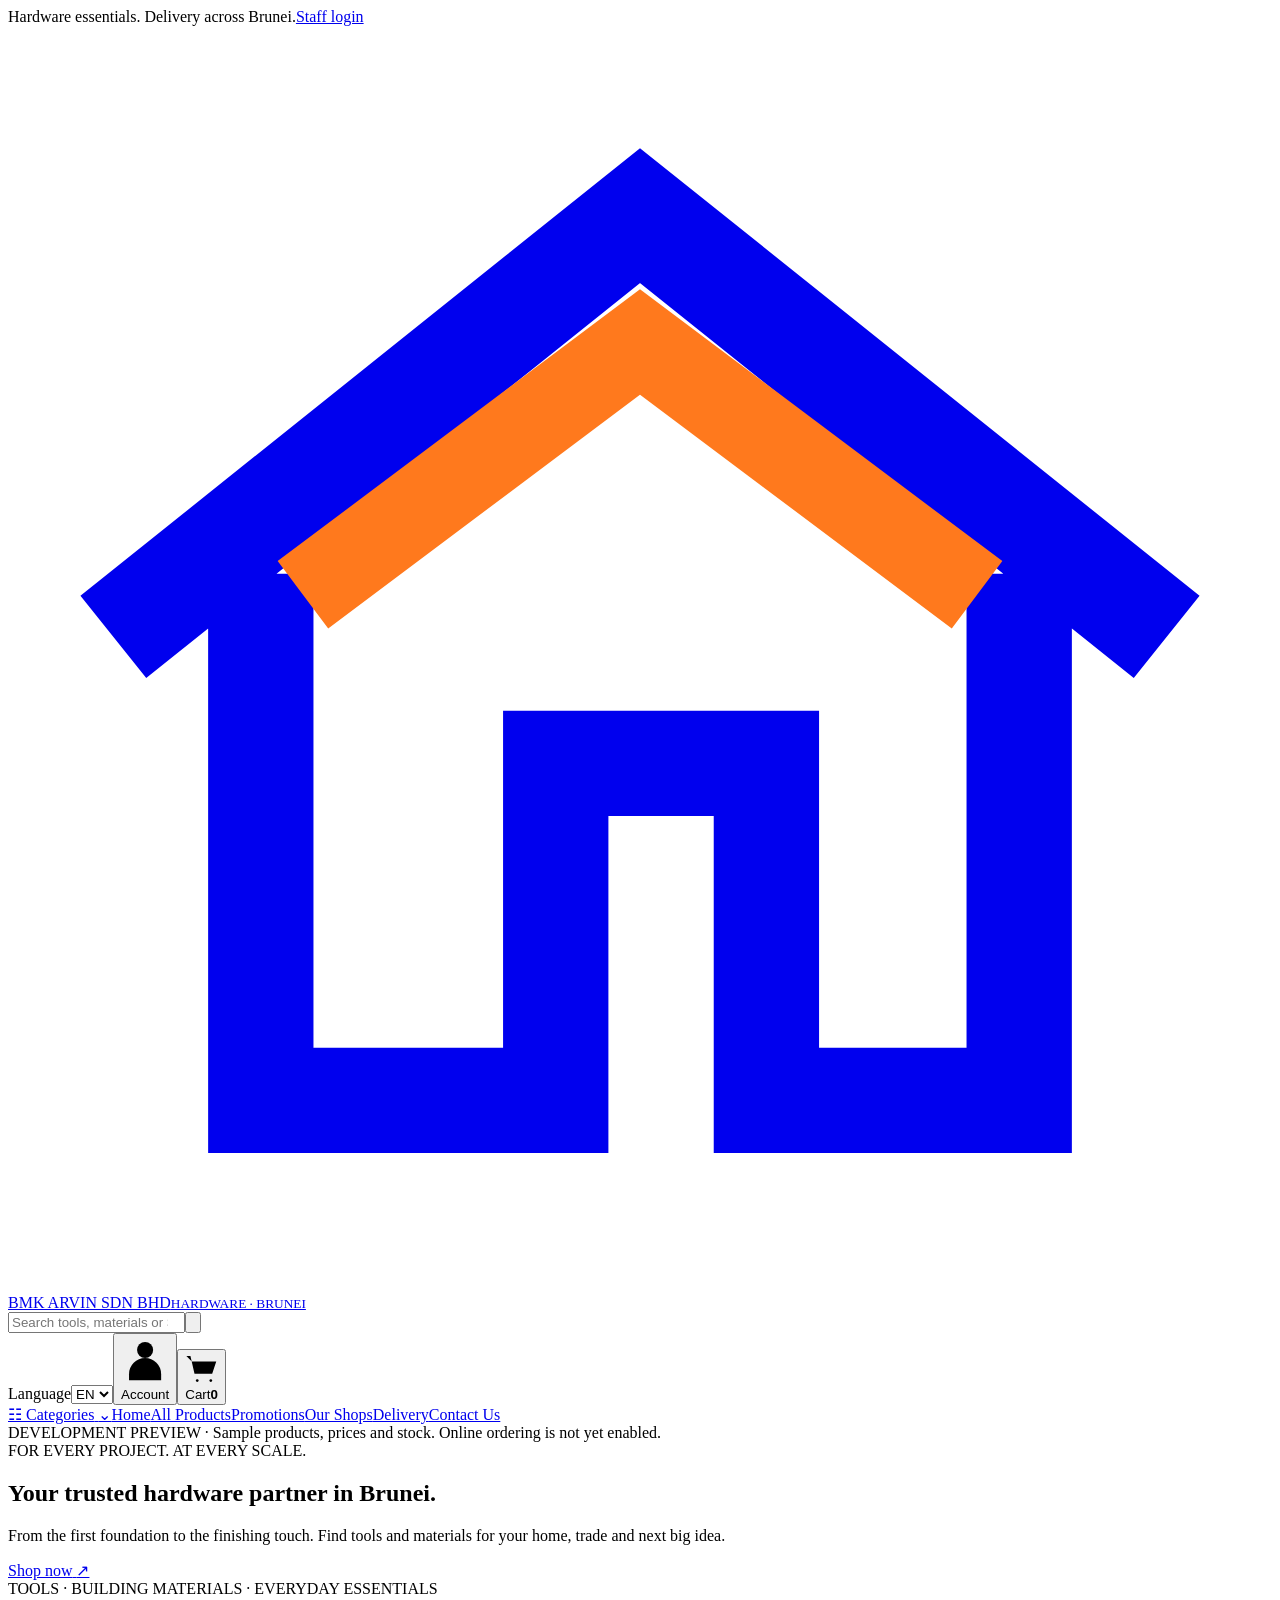
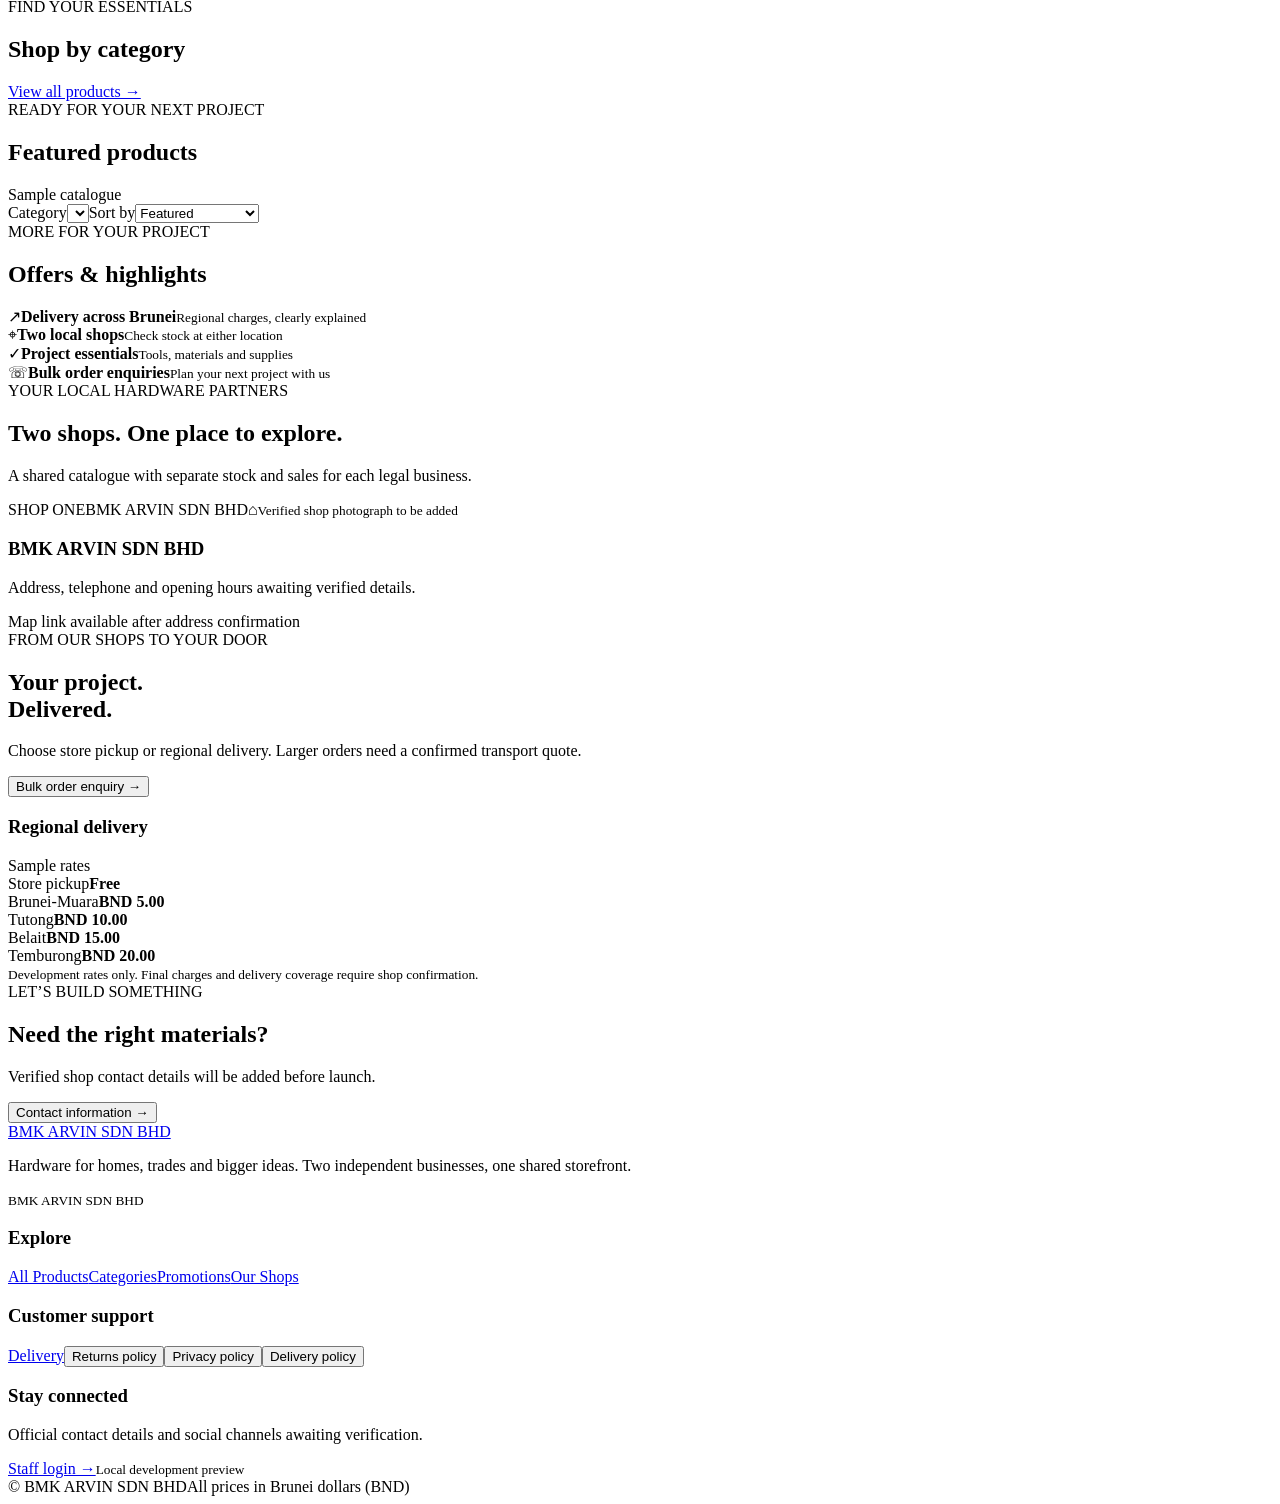
==== bmk-arvin/index.html @ 251e5030 "Add independent BMK Arvin and Sykt Sarbanan shop websites" ====
<!doctype html>
<html lang="en"><head><meta charset="utf-8"><meta name="viewport" content="width=device-width,initial-scale=1"><meta name="description" content="Explore hardware, tools and building materials from BMK ARVIN SDN BHD in Brunei."><title>BMK ARVIN SDN BHD | Hardware for every project</title><link rel="stylesheet" href="/assets/site.css"><script defer src="/assets/i18n.js"></script><script defer src="/assets/site.js"></script></head>
<body>
<div class="announcement"><div class="container"><span data-t="announcement">Hardware essentials. Delivery across Brunei.</span><a href="/staff" data-t="staffLogin">Staff login</a></div></div>
<header class="container header"><a class="brand" href="/" aria-label="BMK ARVIN SDN BHD"><svg viewBox="0 0 60 60" aria-hidden="true"><path d="M5 29 30 9 55 29M12 26v25h14V35h10v16h12V26" fill="none" stroke="currentColor" stroke-width="5"/><path d="m14 27 16-12 16 12" fill="none" stroke="#ff791d" stroke-width="4"/></svg><span>BMK ARVIN SDN BHD<small data-t="brandSub">HARDWARE · BRUNEI</small></span></a><form id="searchForm" class="search"><input id="search" type="search" data-ph="search" aria-label="Search products" placeholder="Search tools, materials or SKU…"><button aria-label="Search" data-aria="searchAction"><svg viewBox="0 0 24 24"><circle cx="10" cy="10" r="6"/><path d="m15 15 6 6"/></svg></button></form><div class="header-actions"><label class="language"><span class="sr-only" data-t="language">Language</span><select id="language" aria-label="Language" data-aria="language"><option value="en">EN</option><option value="ms">BM</option></select></label><button class="icon-button" id="accountButton" data-aria="account" aria-label="Account"><svg viewBox="0 0 24 24"><circle cx="12" cy="7" r="4"/><path d="M4 22v-3a8 8 0 0 1 16 0v3"/></svg><span data-t="account">Account</span></button><button class="icon-button" id="cartButton" data-aria="cart" aria-label="Cart"><svg viewBox="0 0 24 24"><path d="M1 3h3l3 13h13l3-9H5"/><circle cx="9" cy="21" r="1"/><circle cx="19" cy="21" r="1"/></svg><span data-t="cart">Cart</span><b id="cartCount" class="count">0</b></button></div></header>
<nav class="nav"><div class="container"><a class="nav-category" href="#categories"><span>☷</span> <span data-t="categories">Categories</span> <span>⌄</span></a><a href="#home" data-t="home">Home</a><a href="#catalog" data-t="allProducts">All Products</a><a href="#promotions" data-t="promotions">Promotions</a><a href="#shops" data-t="ourShops">Our Shops</a><a href="#delivery" data-t="delivery">Delivery</a><a href="#contact" data-t="contact">Contact Us</a></div></nav>
<div class="demo-strip"><span class="container" data-t="demoNotice">DEVELOPMENT PREVIEW · Sample products, prices and stock. Online ordering is not yet enabled.</span></div>
<main id="home">
<section class="hero-wrap container"><div class="hero"><div class="hero-content"><span class="eyebrow light" data-t="heroEyebrow">FOR EVERY PROJECT. AT EVERY SCALE.</span><h1 data-t="heroTitle">Your trusted hardware partner in Brunei.</h1><p data-t="heroCopy">From the first foundation to the finishing touch. Find tools and materials for your home, trade and next big idea.</p><a class="button orange" href="#catalog"><span data-t="shopNow">Shop now</span> <span>↗</span></a><div class="hero-foot"><span data-t="heroFoot">TOOLS · BUILDING MATERIALS · EVERYDAY ESSENTIALS</span></div></div></div></section>
<section id="categories" class="container section"><div class="section-head"><div><span class="eyebrow" data-t="findYourEssentials">FIND YOUR ESSENTIALS</span><h2 data-t="shopByCategory">Shop by category</h2></div><a href="#catalog" class="text-link" data-t="viewAll">View all products →</a></div><div id="categoryTiles" class="category-grid"></div></section>
<section id="catalog" class="container section"><div class="section-head"><div><span class="eyebrow" data-t="readyForYourNextProject">READY FOR YOUR NEXT PROJECT</span><h2 data-t="featuredProducts">Featured products</h2></div><span class="sample-label" data-t="sampleCatalogue">Sample catalogue</span></div><div class="filters"><label><select hidden id="company" aria-label="Select shop" data-aria="browseShop"></select></label><label><span data-t="category">Category</span><select id="category" aria-label="Product category" data-aria="category"></select></label><label><span data-t="sort">Sort by</span><select id="sort"><option value="featured" data-t="featured">Featured</option><option value="low" data-t="priceLow">Price: low to high</option><option value="high" data-t="priceHigh">Price: high to low</option></select></label><span id="results" aria-live="polite"></span></div><div id="products" class="product-grid"></div></section>
<section id="promotions" class="container section"><div class="section-head"><div><span class="eyebrow" data-t="moreForYourProject">MORE FOR YOUR PROJECT</span><h2 data-t="offersHighlights">Offers & highlights</h2></div></div><div id="promotionCards" class="promo-grid"></div></section>
<div class="container service-strip"><div><span class="service-icon">↗</span><span><b data-t="deliveryAcrossBrunei">Delivery across Brunei</b><small data-t="deliveryService">Regional charges, clearly explained</small></span></div><div><span class="service-icon">⌖</span><span><b data-t="twoLocalShops">Two local shops</b><small data-t="shopService">Check stock at either location</small></span></div><div><span class="service-icon">✓</span><span><b data-t="projectEssentials">Project essentials</b><small data-t="productService">Tools, materials and supplies</small></span></div><div><span class="service-icon">☏</span><span><b data-t="bulkOrders">Bulk order enquiries</b><small data-t="bulkService">Plan your next project with us</small></span></div></div>
<section id="shops" class="container section"><div class="section-head"><div><span class="eyebrow" data-t="yourLocalPartners">YOUR LOCAL HARDWARE PARTNERS</span><h2 data-t="twoShopsTitle">Two shops. One place to explore.</h2></div><p class="section-intro" data-t="shopsIntro">A shared catalogue with separate stock and sales for each legal business.</p></div><div class="shops-grid"><article class="shop-card"><div class="shop-visual blue"><span class="eyebrow" data-t="shopOne">SHOP ONE</span><span class="shop-wordmark">BMK ARVIN SDN BHD</span><span class="warehouse-lines" aria-hidden="true">⌂</span><small data-t="photoPending">Verified shop photograph to be added</small></div><div class="shop-info"><h3>BMK ARVIN SDN BHD</h3><p data-t="shopInfoPending">Address, telephone and opening hours awaiting verified details.</p><span class="pending" data-t="mapPending">Map link available after address confirmation</span></div></article></div></section>
<section id="delivery" class="container section delivery-section"><div><span class="eyebrow" data-t="fromOurShopsToYourDoor">FROM OUR SHOPS TO YOUR DOOR</span><h2 data-t="deliveryTitle">Your project.<br>Delivered.</h2><p data-t="deliveryCopy">Choose store pickup or regional delivery. Larger orders need a confirmed transport quote.</p><button class="button navy" id="bulkButton" data-t="bulkEnquiry">Bulk order enquiry →</button></div><div class="delivery-rates"><div class="rate-head"><h3 data-t="regionalDelivery">Regional delivery</h3><span class="sample-label" data-t="sampleRates">Sample rates</span></div><div><span data-t="pickup">Store pickup</span><b data-t="free">Free</b></div><div><span>Brunei-Muara</span><b>BND 5.00</b></div><div><span>Tutong</span><b>BND 10.00</b></div><div><span>Belait</span><b>BND 15.00</b></div><div><span>Temburong</span><b>BND 20.00</b></div><small data-t="deliveryDisclaimer">Development rates only. Final charges and delivery coverage require shop confirmation.</small></div></section>
<section id="contact" class="contact-band"><div class="container"><div><span class="eyebrow light" data-t="letsBuildSomething">LET’S BUILD SOMETHING</span><h2 data-t="needHelp">Need the right materials?</h2><p data-t="contactPending">Verified shop contact details will be added before launch.</p></div><button class="button orange" id="contactButton" data-t="contactDetails">Contact information →</button></div></section>
</main>
<footer><div class="container footer-grid"><div><a class="brand footer-brand" href="/">BMK ARVIN SDN BHD</a><p data-t="footerCopy">Hardware for homes, trades and bigger ideas. Two independent businesses, one shared storefront.</p><small>BMK ARVIN SDN BHD</small></div><div><h3 data-t="explore">Explore</h3><a href="#catalog" data-t="allProducts">All Products</a><a href="#categories" data-t="categories">Categories</a><a href="#promotions" data-t="promotions">Promotions</a><a href="#shops" data-t="ourShops">Our Shops</a></div><div><h3 data-t="customerSupport">Customer support</h3><a href="#delivery" data-t="delivery">Delivery</a><button class="footer-link" data-policy="returns" data-t="returnsPolicy">Returns policy</button><button class="footer-link" data-policy="privacy" data-t="privacyPolicy">Privacy policy</button><button class="footer-link" data-policy="delivery" data-t="deliveryPolicy">Delivery policy</button></div><div><h3 data-t="stayConnected">Stay connected</h3><p data-t="socialPending">Official contact details and social channels awaiting verification.</p><a href="/staff" data-t="staffLogin">Staff login →</a><small data-t="localPreview">Local development preview</small></div></div><div class="container footer-bottom"><span>© <span id="year"></span> BMK ARVIN SDN BHD</span><span data-t="currencyNote">All prices in Brunei dollars (BND)</span></div></footer>
<div id="toast" class="toast" role="status" hidden></div>
<dialog id="languageDialog" class="language-dialog"><span class="eyebrow">WELCOME / SELAMAT DATANG</span><h2>Choose your language<br><span>Pilih bahasa anda</span></h2><p data-t="languageCopy">Browse in the language you prefer. You can change it anytime.</p><div class="language-options"><button data-lang="en"><b>English</b><span>EN</span></button><button data-lang="ms"><b>Bahasa Melayu</b><span>BM</span></button></div><button id="confirmLanguage" class="button navy wide" data-t="continue">Continue</button></dialog>
<dialog id="detailDialog" class="detail-dialog"><button class="close" data-close="detailDialog" aria-label="Close" data-aria="close">×</button><div id="detailContent"></div></dialog>
<dialog id="cartDialog" class="cart-dialog"><div class="dialog-head"><h2 data-t="yourCart">Your cart</h2><button class="close" data-close="cartDialog" aria-label="Close" data-aria="close">×</button></div><div id="cartContent"></div></dialog>
<dialog id="infoDialog" class="info-dialog"><button class="close" data-close="infoDialog" aria-label="Close" data-aria="close">×</button><div id="infoContent"></div></dialog>
</body></html>
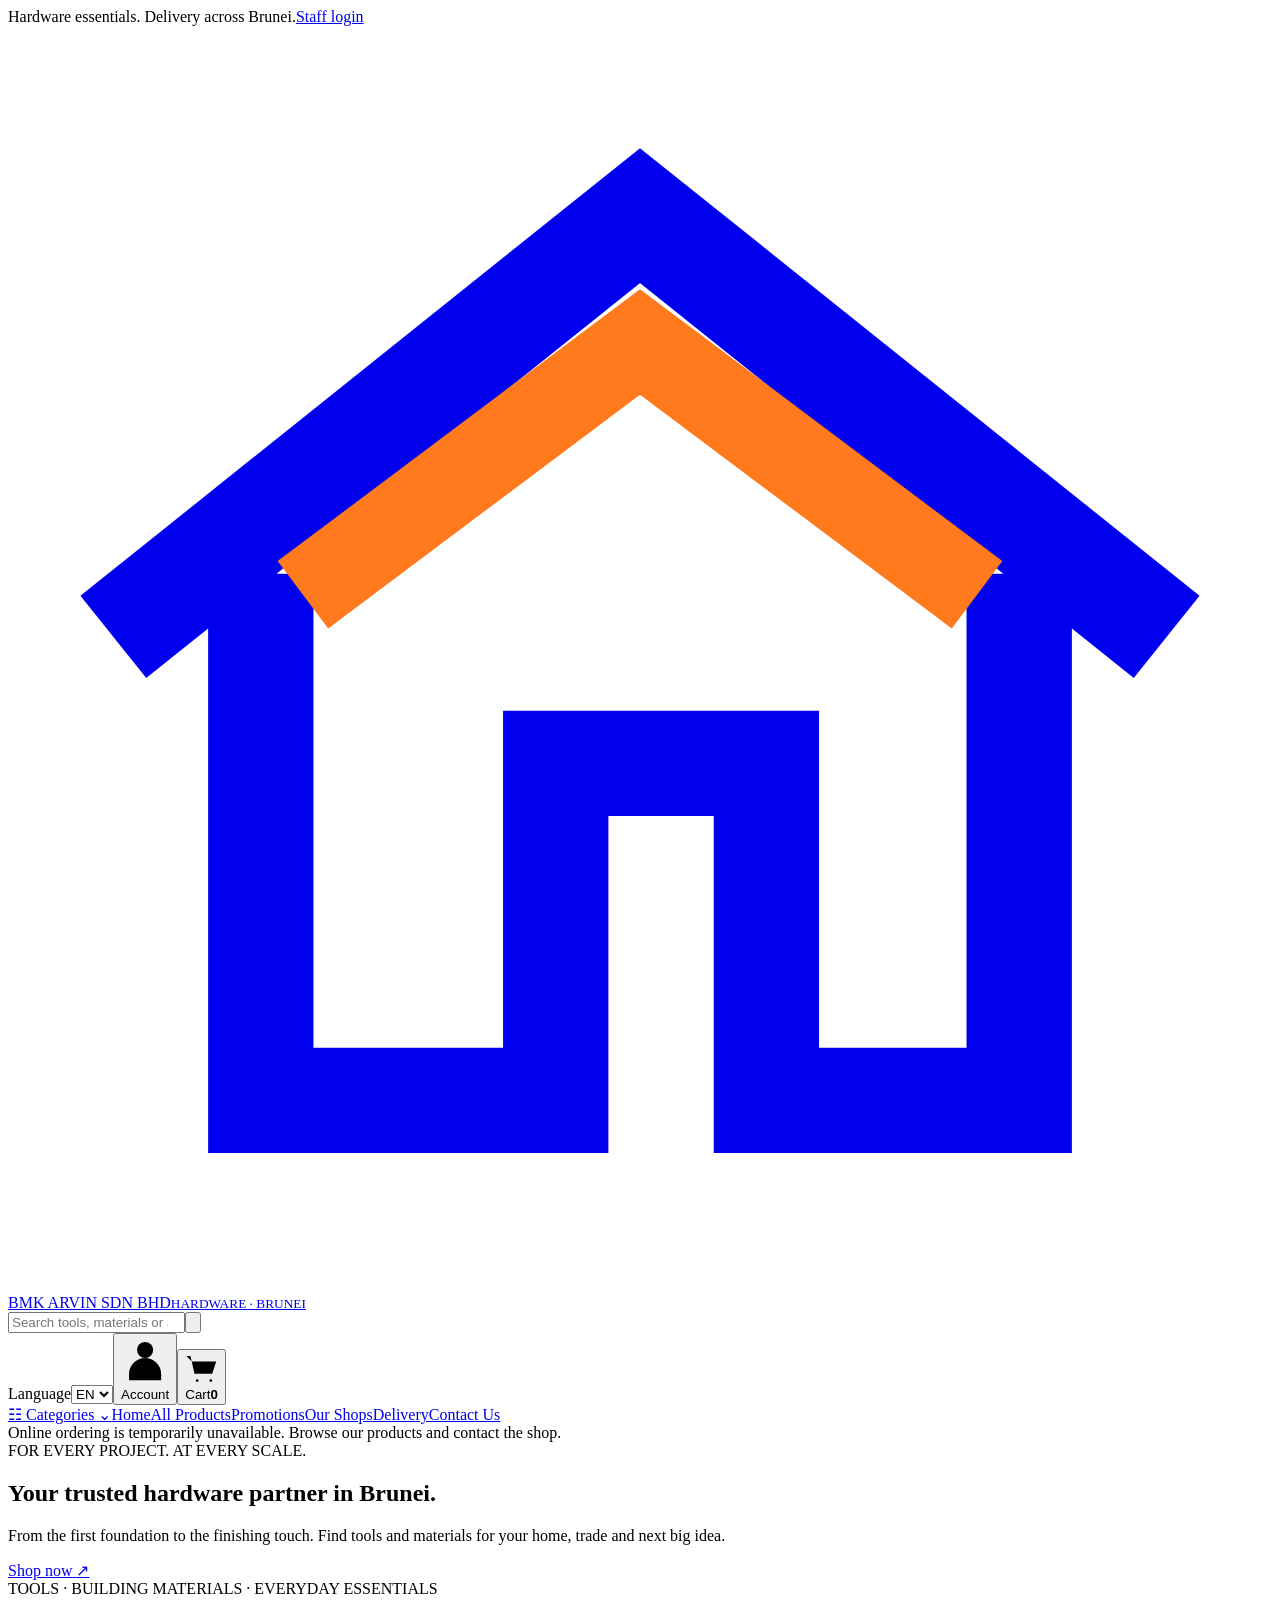
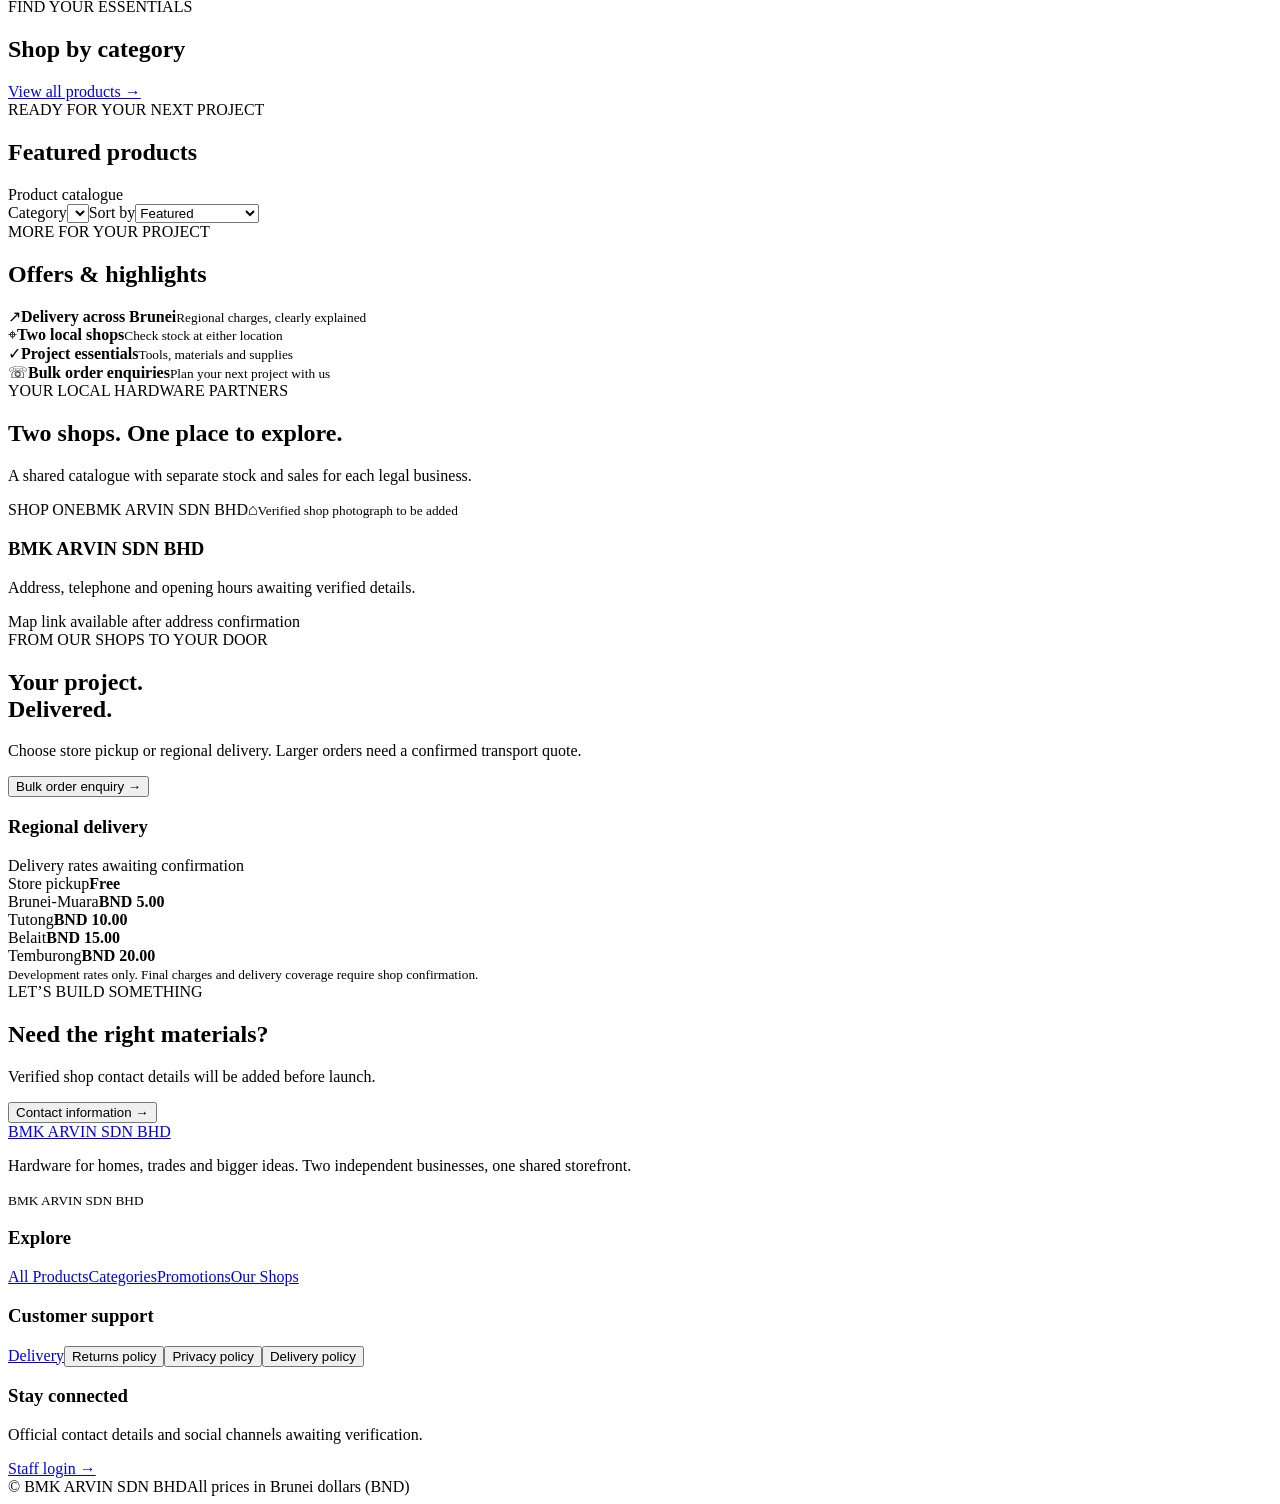
==== commit d4e1932a: "Clarify live catalogue status and add administrator company branding" ====
--- a/bmk-arvin/index.html
+++ b/bmk-arvin/index.html
@@ -1,21 +1,21 @@
 <!doctype html>
-<html lang="en"><head><meta charset="utf-8"><meta name="viewport" content="width=device-width,initial-scale=1"><meta name="description" content="Explore hardware, tools and building materials from BMK ARVIN SDN BHD in Brunei."><title>BMK ARVIN SDN BHD | Hardware for every project</title><link rel="stylesheet" href="/assets/site.css"><script defer src="/assets/i18n.js"></script><script defer src="/assets/site.js"></script></head>
+<html lang="en"><head><meta charset="utf-8"><meta name="viewport" content="width=device-width,initial-scale=1"><meta name="description" content="Explore hardware, tools and building materials from BMK ARVIN SDN BHD in Brunei."><title>BMK ARVIN SDN BHD | Hardware for every project</title><link rel="stylesheet" href="/assets/site.css"><script defer src="/assets/i18n.js"></script><script defer src="/assets/customer.js"></script><script defer src="/assets/shop-settings.js"></script><script defer src="/assets/site.js"></script><script defer src="/assets/branding.js"></script></head>
 <body>
 <div class="announcement"><div class="container"><span data-t="announcement">Hardware essentials. Delivery across Brunei.</span><a href="/staff" data-t="staffLogin">Staff login</a></div></div>
 <header class="container header"><a class="brand" href="/" aria-label="BMK ARVIN SDN BHD"><svg viewBox="0 0 60 60" aria-hidden="true"><path d="M5 29 30 9 55 29M12 26v25h14V35h10v16h12V26" fill="none" stroke="currentColor" stroke-width="5"/><path d="m14 27 16-12 16 12" fill="none" stroke="#ff791d" stroke-width="4"/></svg><span>BMK ARVIN SDN BHD<small data-t="brandSub">HARDWARE · BRUNEI</small></span></a><form id="searchForm" class="search"><input id="search" type="search" data-ph="search" aria-label="Search products" placeholder="Search tools, materials or SKU…"><button aria-label="Search" data-aria="searchAction"><svg viewBox="0 0 24 24"><circle cx="10" cy="10" r="6"/><path d="m15 15 6 6"/></svg></button></form><div class="header-actions"><label class="language"><span class="sr-only" data-t="language">Language</span><select id="language" aria-label="Language" data-aria="language"><option value="en">EN</option><option value="ms">BM</option></select></label><button class="icon-button" id="accountButton" data-aria="account" aria-label="Account"><svg viewBox="0 0 24 24"><circle cx="12" cy="7" r="4"/><path d="M4 22v-3a8 8 0 0 1 16 0v3"/></svg><span data-t="account">Account</span></button><button class="icon-button" id="cartButton" data-aria="cart" aria-label="Cart"><svg viewBox="0 0 24 24"><path d="M1 3h3l3 13h13l3-9H5"/><circle cx="9" cy="21" r="1"/><circle cx="19" cy="21" r="1"/></svg><span data-t="cart">Cart</span><b id="cartCount" class="count">0</b></button></div></header>
 <nav class="nav"><div class="container"><a class="nav-category" href="#categories"><span>☷</span> <span data-t="categories">Categories</span> <span>⌄</span></a><a href="#home" data-t="home">Home</a><a href="#catalog" data-t="allProducts">All Products</a><a href="#promotions" data-t="promotions">Promotions</a><a href="#shops" data-t="ourShops">Our Shops</a><a href="#delivery" data-t="delivery">Delivery</a><a href="#contact" data-t="contact">Contact Us</a></div></nav>
-<div class="demo-strip"><span class="container" data-t="demoNotice">DEVELOPMENT PREVIEW · Sample products, prices and stock. Online ordering is not yet enabled.</span></div>
+<div class="demo-strip"><span class="container" data-t="demoNotice">Online ordering is temporarily unavailable. Browse our products and contact the shop.</span></div>
 <main id="home">
 <section class="hero-wrap container"><div class="hero"><div class="hero-content"><span class="eyebrow light" data-t="heroEyebrow">FOR EVERY PROJECT. AT EVERY SCALE.</span><h1 data-t="heroTitle">Your trusted hardware partner in Brunei.</h1><p data-t="heroCopy">From the first foundation to the finishing touch. Find tools and materials for your home, trade and next big idea.</p><a class="button orange" href="#catalog"><span data-t="shopNow">Shop now</span> <span>↗</span></a><div class="hero-foot"><span data-t="heroFoot">TOOLS · BUILDING MATERIALS · EVERYDAY ESSENTIALS</span></div></div></div></section>
 <section id="categories" class="container section"><div class="section-head"><div><span class="eyebrow" data-t="findYourEssentials">FIND YOUR ESSENTIALS</span><h2 data-t="shopByCategory">Shop by category</h2></div><a href="#catalog" class="text-link" data-t="viewAll">View all products →</a></div><div id="categoryTiles" class="category-grid"></div></section>
-<section id="catalog" class="container section"><div class="section-head"><div><span class="eyebrow" data-t="readyForYourNextProject">READY FOR YOUR NEXT PROJECT</span><h2 data-t="featuredProducts">Featured products</h2></div><span class="sample-label" data-t="sampleCatalogue">Sample catalogue</span></div><div class="filters"><label><select hidden id="company" aria-label="Select shop" data-aria="browseShop"></select></label><label><span data-t="category">Category</span><select id="category" aria-label="Product category" data-aria="category"></select></label><label><span data-t="sort">Sort by</span><select id="sort"><option value="featured" data-t="featured">Featured</option><option value="low" data-t="priceLow">Price: low to high</option><option value="high" data-t="priceHigh">Price: high to low</option></select></label><span id="results" aria-live="polite"></span></div><div id="products" class="product-grid"></div></section>
+<section id="catalog" class="container section"><div class="section-head"><div><span class="eyebrow" data-t="readyForYourNextProject">READY FOR YOUR NEXT PROJECT</span><h2 data-t="featuredProducts">Featured products</h2></div><span class="sample-label" data-t="sampleCatalogue">Product catalogue</span></div><div class="filters"><label><select hidden id="company" aria-label="Select shop" data-aria="browseShop"></select></label><label><span data-t="category">Category</span><select id="category" aria-label="Product category" data-aria="category"></select></label><label><span data-t="sort">Sort by</span><select id="sort"><option value="featured" data-t="featured">Featured</option><option value="low" data-t="priceLow">Price: low to high</option><option value="high" data-t="priceHigh">Price: high to low</option></select></label><span id="results" aria-live="polite"></span></div><div id="products" class="product-grid"></div></section>
 <section id="promotions" class="container section"><div class="section-head"><div><span class="eyebrow" data-t="moreForYourProject">MORE FOR YOUR PROJECT</span><h2 data-t="offersHighlights">Offers & highlights</h2></div></div><div id="promotionCards" class="promo-grid"></div></section>
 <div class="container service-strip"><div><span class="service-icon">↗</span><span><b data-t="deliveryAcrossBrunei">Delivery across Brunei</b><small data-t="deliveryService">Regional charges, clearly explained</small></span></div><div><span class="service-icon">⌖</span><span><b data-t="twoLocalShops">Two local shops</b><small data-t="shopService">Check stock at either location</small></span></div><div><span class="service-icon">✓</span><span><b data-t="projectEssentials">Project essentials</b><small data-t="productService">Tools, materials and supplies</small></span></div><div><span class="service-icon">☏</span><span><b data-t="bulkOrders">Bulk order enquiries</b><small data-t="bulkService">Plan your next project with us</small></span></div></div>
 <section id="shops" class="container section"><div class="section-head"><div><span class="eyebrow" data-t="yourLocalPartners">YOUR LOCAL HARDWARE PARTNERS</span><h2 data-t="twoShopsTitle">Two shops. One place to explore.</h2></div><p class="section-intro" data-t="shopsIntro">A shared catalogue with separate stock and sales for each legal business.</p></div><div class="shops-grid"><article class="shop-card"><div class="shop-visual blue"><span class="eyebrow" data-t="shopOne">SHOP ONE</span><span class="shop-wordmark">BMK ARVIN SDN BHD</span><span class="warehouse-lines" aria-hidden="true">⌂</span><small data-t="photoPending">Verified shop photograph to be added</small></div><div class="shop-info"><h3>BMK ARVIN SDN BHD</h3><p data-t="shopInfoPending">Address, telephone and opening hours awaiting verified details.</p><span class="pending" data-t="mapPending">Map link available after address confirmation</span></div></article></div></section>
-<section id="delivery" class="container section delivery-section"><div><span class="eyebrow" data-t="fromOurShopsToYourDoor">FROM OUR SHOPS TO YOUR DOOR</span><h2 data-t="deliveryTitle">Your project.<br>Delivered.</h2><p data-t="deliveryCopy">Choose store pickup or regional delivery. Larger orders need a confirmed transport quote.</p><button class="button navy" id="bulkButton" data-t="bulkEnquiry">Bulk order enquiry →</button></div><div class="delivery-rates"><div class="rate-head"><h3 data-t="regionalDelivery">Regional delivery</h3><span class="sample-label" data-t="sampleRates">Sample rates</span></div><div><span data-t="pickup">Store pickup</span><b data-t="free">Free</b></div><div><span>Brunei-Muara</span><b>BND 5.00</b></div><div><span>Tutong</span><b>BND 10.00</b></div><div><span>Belait</span><b>BND 15.00</b></div><div><span>Temburong</span><b>BND 20.00</b></div><small data-t="deliveryDisclaimer">Development rates only. Final charges and delivery coverage require shop confirmation.</small></div></section>
+<section id="delivery" class="container section delivery-section"><div><span class="eyebrow" data-t="fromOurShopsToYourDoor">FROM OUR SHOPS TO YOUR DOOR</span><h2 data-t="deliveryTitle">Your project.<br>Delivered.</h2><p data-t="deliveryCopy">Choose store pickup or regional delivery. Larger orders need a confirmed transport quote.</p><button class="button navy" id="bulkButton" data-t="bulkEnquiry">Bulk order enquiry →</button></div><div class="delivery-rates"><div class="rate-head"><h3 data-t="regionalDelivery">Regional delivery</h3><span class="sample-label" data-t="sampleRates">Delivery rates awaiting confirmation</span></div><div><span data-t="pickup">Store pickup</span><b data-t="free">Free</b></div><div><span>Brunei-Muara</span><b>BND 5.00</b></div><div><span>Tutong</span><b>BND 10.00</b></div><div><span>Belait</span><b>BND 15.00</b></div><div><span>Temburong</span><b>BND 20.00</b></div><small data-t="deliveryDisclaimer">Development rates only. Final charges and delivery coverage require shop confirmation.</small></div></section>
 <section id="contact" class="contact-band"><div class="container"><div><span class="eyebrow light" data-t="letsBuildSomething">LET’S BUILD SOMETHING</span><h2 data-t="needHelp">Need the right materials?</h2><p data-t="contactPending">Verified shop contact details will be added before launch.</p></div><button class="button orange" id="contactButton" data-t="contactDetails">Contact information →</button></div></section>
 </main>
-<footer><div class="container footer-grid"><div><a class="brand footer-brand" href="/">BMK ARVIN SDN BHD</a><p data-t="footerCopy">Hardware for homes, trades and bigger ideas. Two independent businesses, one shared storefront.</p><small>BMK ARVIN SDN BHD</small></div><div><h3 data-t="explore">Explore</h3><a href="#catalog" data-t="allProducts">All Products</a><a href="#categories" data-t="categories">Categories</a><a href="#promotions" data-t="promotions">Promotions</a><a href="#shops" data-t="ourShops">Our Shops</a></div><div><h3 data-t="customerSupport">Customer support</h3><a href="#delivery" data-t="delivery">Delivery</a><button class="footer-link" data-policy="returns" data-t="returnsPolicy">Returns policy</button><button class="footer-link" data-policy="privacy" data-t="privacyPolicy">Privacy policy</button><button class="footer-link" data-policy="delivery" data-t="deliveryPolicy">Delivery policy</button></div><div><h3 data-t="stayConnected">Stay connected</h3><p data-t="socialPending">Official contact details and social channels awaiting verification.</p><a href="/staff" data-t="staffLogin">Staff login →</a><small data-t="localPreview">Local development preview</small></div></div><div class="container footer-bottom"><span>© <span id="year"></span> BMK ARVIN SDN BHD</span><span data-t="currencyNote">All prices in Brunei dollars (BND)</span></div></footer>
+<footer><div class="container footer-grid"><div><a class="brand footer-brand" href="/">BMK ARVIN SDN BHD</a><p data-t="footerCopy">Hardware for homes, trades and bigger ideas. Two independent businesses, one shared storefront.</p><small>BMK ARVIN SDN BHD</small></div><div><h3 data-t="explore">Explore</h3><a href="#catalog" data-t="allProducts">All Products</a><a href="#categories" data-t="categories">Categories</a><a href="#promotions" data-t="promotions">Promotions</a><a href="#shops" data-t="ourShops">Our Shops</a></div><div><h3 data-t="customerSupport">Customer support</h3><a href="#delivery" data-t="delivery">Delivery</a><button class="footer-link" data-policy="returns" data-t="returnsPolicy">Returns policy</button><button class="footer-link" data-policy="privacy" data-t="privacyPolicy">Privacy policy</button><button class="footer-link" data-policy="delivery" data-t="deliveryPolicy">Delivery policy</button></div><div><h3 data-t="stayConnected">Stay connected</h3><p data-t="socialPending">Official contact details and social channels awaiting verification.</p><a href="/staff" data-t="staffLogin">Staff login →</a><small data-t="localPreview"></small></div></div><div class="container footer-bottom"><span>© <span id="year"></span> BMK ARVIN SDN BHD</span><span data-t="currencyNote">All prices in Brunei dollars (BND)</span></div></footer>
 <div id="toast" class="toast" role="status" hidden></div>
 <dialog id="languageDialog" class="language-dialog"><span class="eyebrow">WELCOME / SELAMAT DATANG</span><h2>Choose your language<br><span>Pilih bahasa anda</span></h2><p data-t="languageCopy">Browse in the language you prefer. You can change it anytime.</p><div class="language-options"><button data-lang="en"><b>English</b><span>EN</span></button><button data-lang="ms"><b>Bahasa Melayu</b><span>BM</span></button></div><button id="confirmLanguage" class="button navy wide" data-t="continue">Continue</button></dialog>
 <dialog id="detailDialog" class="detail-dialog"><button class="close" data-close="detailDialog" aria-label="Close" data-aria="close">×</button><div id="detailContent"></div></dialog>
